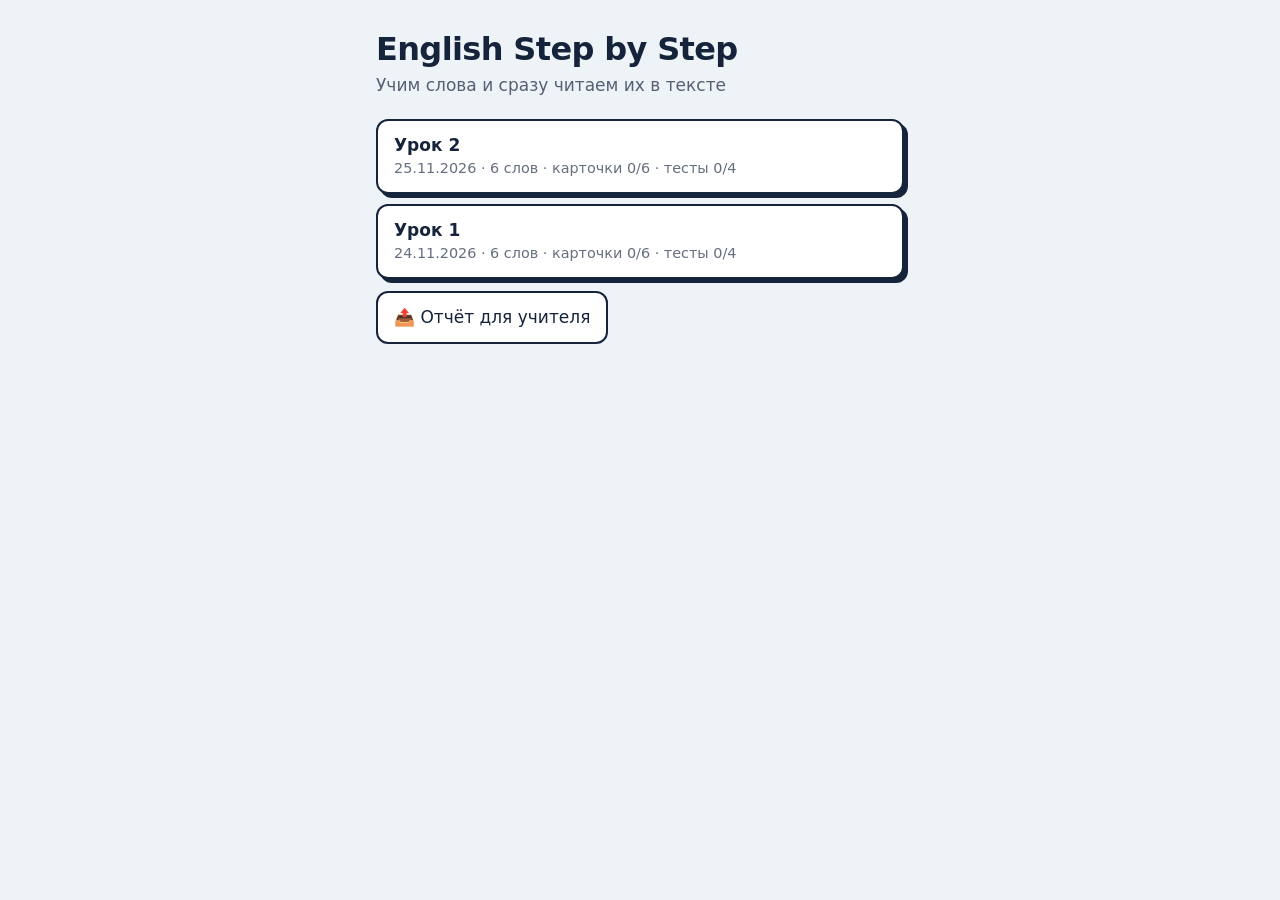
==== index.html @ f583710f "Add files via upload" ====
<!doctype html>
<html lang="ru">
<head>
<meta charset="utf-8">
<meta name="viewport" content="width=device-width,initial-scale=1">
<title>English Step by Step</title>
<script>var v=Date.now();document.write('<link rel="stylesheet" href="style.css?v='+v+'">');</script>
</head>
<body>
<main id="app"></main>
<script>var v=Date.now();document.write('<script src="data.js?v='+v+'"><\/script><script src="app.js?v='+v+'"><\/script>');</script>
</body>
</html>
---- style.css ----
:root{--ink:#15233b;--paper:#eef3f8;--mark:#ffe14d;--good:#1f9d6b;--bad:#d64550;--line:#c9d4e3}
*{box-sizing:border-box}
html{background:var(--paper)}
body{margin:0;font:17px/1.5 system-ui,-apple-system,"Segoe UI",sans-serif;color:var(--ink);background:var(--paper)}
main{max-width:560px;margin:0 auto;padding:20px 16px 48px}
h1{font-size:2rem;line-height:1.1;margin:12px 0 6px;font-weight:800;letter-spacing:-.02em}
h2{font-size:1.4rem;margin:8px 0 14px}
header p,.sub{margin:0 0 20px;opacity:.7}
button,input{font:inherit;color:inherit}
button{cursor:pointer;border:2px solid var(--ink);background:#fff;border-radius:12px;padding:12px 16px;text-align:left}
button:active{transform:translateY(1px)}
button:focus-visible,input:focus-visible{outline:3px solid var(--mark);outline-offset:2px}
.list{display:grid;gap:10px}
.card{display:flex;justify-content:space-between;align-items:center;width:100%;box-shadow:4px 4px 0 var(--ink)}
.card small{display:block;opacity:.65;font-size:.9rem}.card em{font-style:normal;font-weight:700;background:var(--mark);padding:2px 10px;border-radius:8px;margin-left:8px}
.card.done{background:var(--mark)}
.back{border:0;background:none;padding:6px 0;margin-bottom:6px;font-weight:600}
.modes{display:grid;gap:10px}
.mode{display:flex;gap:12px;align-items:center;width:100%;box-shadow:4px 4px 0 var(--ink)}
.mode i{font-style:normal;font-size:1.6rem}
.mode b{display:block}
.mode small{opacity:.65}
.mode em{margin-left:auto;font-style:normal;font-weight:700}
.flash{display:grid;grid-template-columns:1fr 1fr;gap:10px}
.flash button{min-height:84px;display:flex;flex-direction:column;justify-content:center;gap:2px}
.flash b{font-size:1.15rem}
.flash small{opacity:.8}
.bar{height:10px;border:2px solid var(--ink);border-radius:9px;background:#fff;margin:6px 0 22px;overflow:hidden}
.bar i{display:block;height:100%;background:var(--ink);transition:width .25s}
.big{font-size:1.7rem;font-weight:800;line-height:1.25;margin:0 0 6px}
.hint{opacity:.65;margin:0 0 16px}
.opts{display:grid;gap:10px;margin-top:16px}
.opts button.ok,.ok{border-color:var(--good);background:#e2f5ec}
.opts button.no,.no{border-color:var(--bad);background:#fbe6e8}
input{width:100%;margin:12px 0;padding:14px;border:2px solid var(--ink);border-radius:12px;background:#fff;font-size:1.2rem}
.main{width:100%;background:var(--ink);color:#fff;text-align:center;font-weight:700}
.ghost{margin-bottom:8px}
#fb{min-height:1.6em;font-weight:700;margin:12px 0}
.read{font:1.25rem/1.8 Georgia,"Times New Roman",serif;background:#fff;border:2px solid var(--ink);border-radius:14px;padding:18px;box-shadow:4px 4px 0 var(--ink)}
.read mark{background:linear-gradient(transparent 38%,var(--mark) 38%);color:inherit;padding:0 2px;cursor:pointer;font-weight:700}
#tip{min-height:3em;margin:14px 0;font-weight:700}
.row{display:flex;gap:10px;flex-wrap:wrap;margin-top:12px}
.score{font-size:3rem;font-weight:800;margin:10px 0}
@media (prefers-reduced-motion:reduce){*{transition:none!important}}
.flash button.seen{background:#e2f5ec;border-color:var(--good)}
.rep{white-space:pre-wrap;font:1rem/1.6 inherit;background:#fff;border:2px solid var(--ink);border-radius:12px;padding:14px;margin:0 0 14px}
.row .main{width:auto}
textarea{width:100%;font:inherit;padding:12px;border:2px solid var(--ink);border-radius:12px;background:#fff;margin:4px 0 14px;min-height:90px}
label{font-weight:700;display:block}
.out{white-space:pre-wrap;word-break:break-word;font:.9rem/1.5 ui-monospace,Consolas,monospace;background:#fff;border:2px solid var(--ink);border-radius:12px;padding:12px;margin-top:16px}
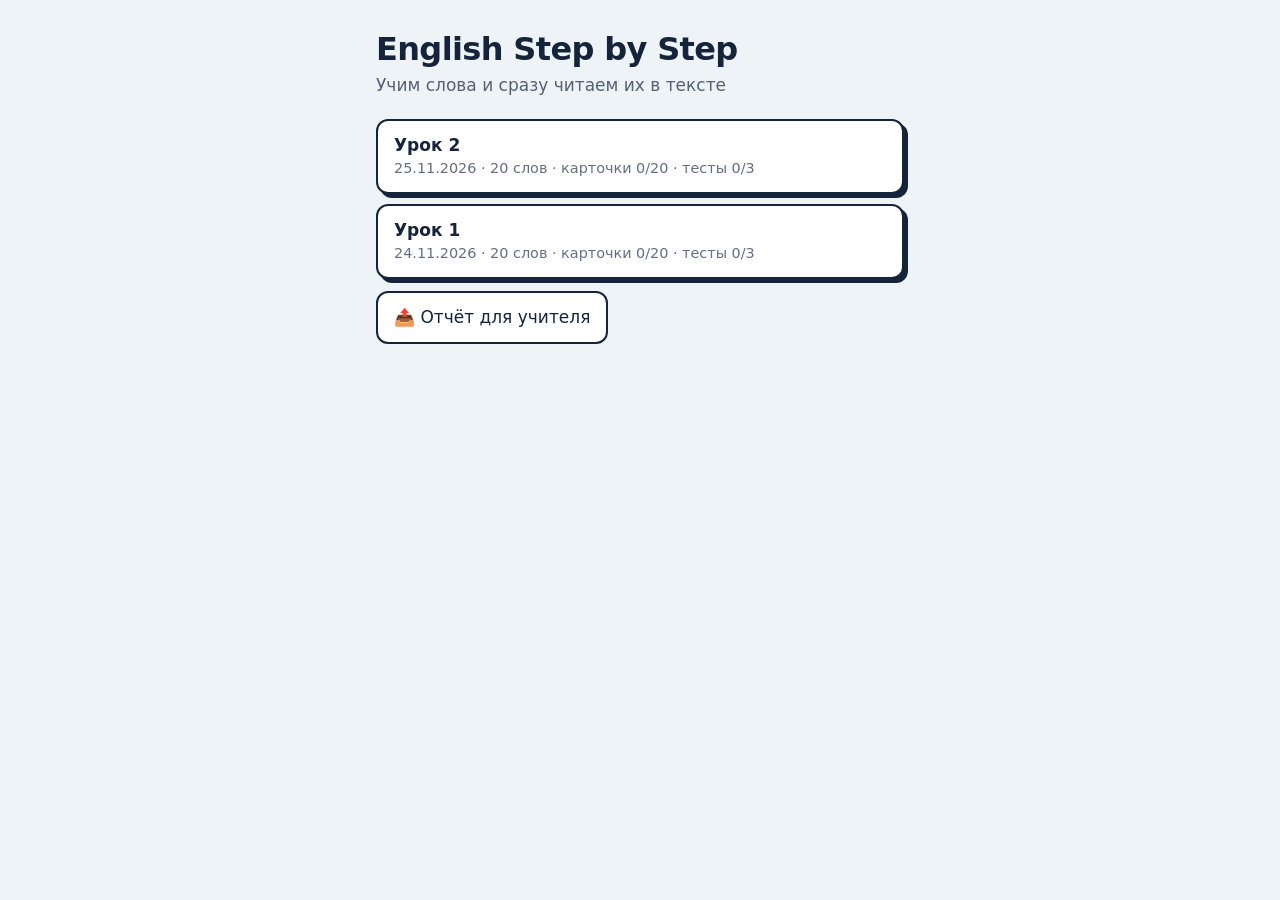
==== commit cda4d4da: "Add files via upload" ====
--- a/index.html
+++ b/index.html
@@ -2,7 +2,8 @@
 <html lang="ru">
 <head>
 <meta charset="utf-8">
-<meta name="viewport" content="width=device-width,initial-scale=1">
+<meta name="viewport" content="width=device-width,initial-scale=1,viewport-fit=cover">
+<meta name="theme-color" content="#eef3f8">
 <title>English Step by Step</title>
 <script>var v=Date.now();document.write('<link rel="stylesheet" href="style.css?v='+v+'">');</script>
 </head>
--- a/style.css
+++ b/style.css
@@ -48,3 +48,13 @@
 textarea{width:100%;font:inherit;padding:12px;border:2px solid var(--ink);border-radius:12px;background:#fff;margin:4px 0 14px;min-height:90px}
 label{font-weight:700;display:block}
 .out{white-space:pre-wrap;word-break:break-word;font:.9rem/1.5 ui-monospace,Consolas,monospace;background:#fff;border:2px solid var(--ink);border-radius:12px;padding:12px;margin-top:16px}
+[hidden]{display:none!important}
+html{-webkit-text-size-adjust:100%}
+button{touch-action:manipulation;-webkit-tap-highlight-color:transparent}
+main{padding-bottom:calc(48px + env(safe-area-inset-bottom))}
+.card,.mode{min-height:60px}
+.opts button{padding:16px}
+.dock{position:sticky;bottom:0;padding:10px 0 calc(10px + env(safe-area-inset-bottom));background:var(--paper)}
+.dock .main{padding:16px;font-size:1.1rem}
+#cnt{position:sticky;top:0;z-index:2;background:var(--paper);padding:8px 0;margin:0 0 8px;opacity:1;font-weight:600}
+@media (max-width:420px){main{padding:14px 12px 40px}h1{font-size:1.7rem}.big{font-size:1.5rem}.read{font-size:1.15rem;padding:14px}.flash{gap:8px}}
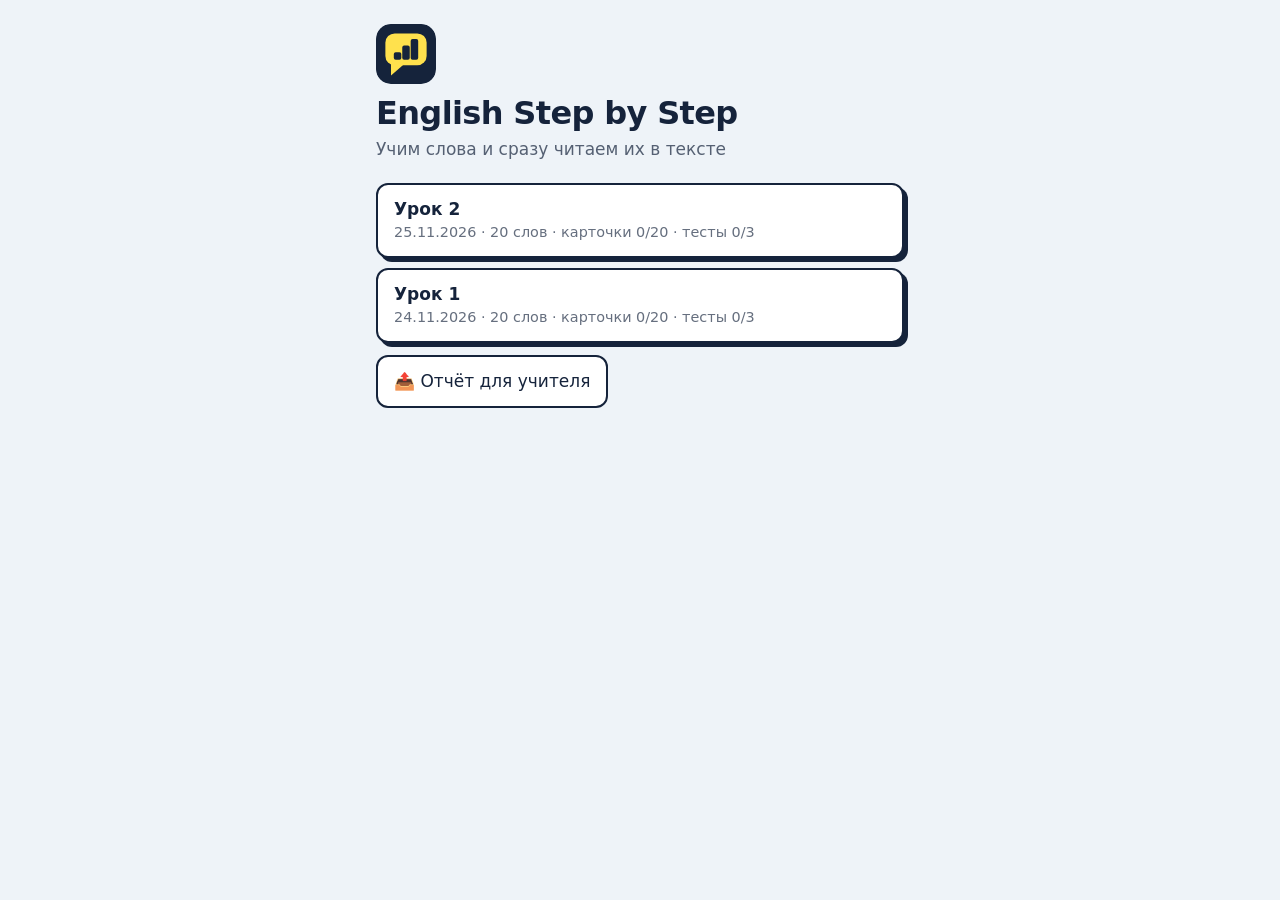
==== commit 5c910346: "Add files via upload" ====
--- a/index.html
+++ b/index.html
@@ -4,6 +4,8 @@
 <meta charset="utf-8">
 <meta name="viewport" content="width=device-width,initial-scale=1,viewport-fit=cover">
 <meta name="theme-color" content="#eef3f8">
+<link rel="icon" href="logo.svg" type="image/svg+xml">
+<link rel="apple-touch-icon" href="logo.png">
 <title>English Step by Step</title>
 <script>var v=Date.now();document.write('<link rel="stylesheet" href="style.css?v='+v+'">');</script>
 </head>
--- a/style.css
+++ b/style.css
@@ -58,3 +58,4 @@
 .dock .main{padding:16px;font-size:1.1rem}
 #cnt{position:sticky;top:0;z-index:2;background:var(--paper);padding:8px 0;margin:0 0 8px;opacity:1;font-weight:600}
 @media (max-width:420px){main{padding:14px 12px 40px}h1{font-size:1.7rem}.big{font-size:1.5rem}.read{font-size:1.15rem;padding:14px}.flash{gap:8px}}
+.logo{width:60px;height:60px;display:block;margin:4px 0 6px;border-radius:14px}
